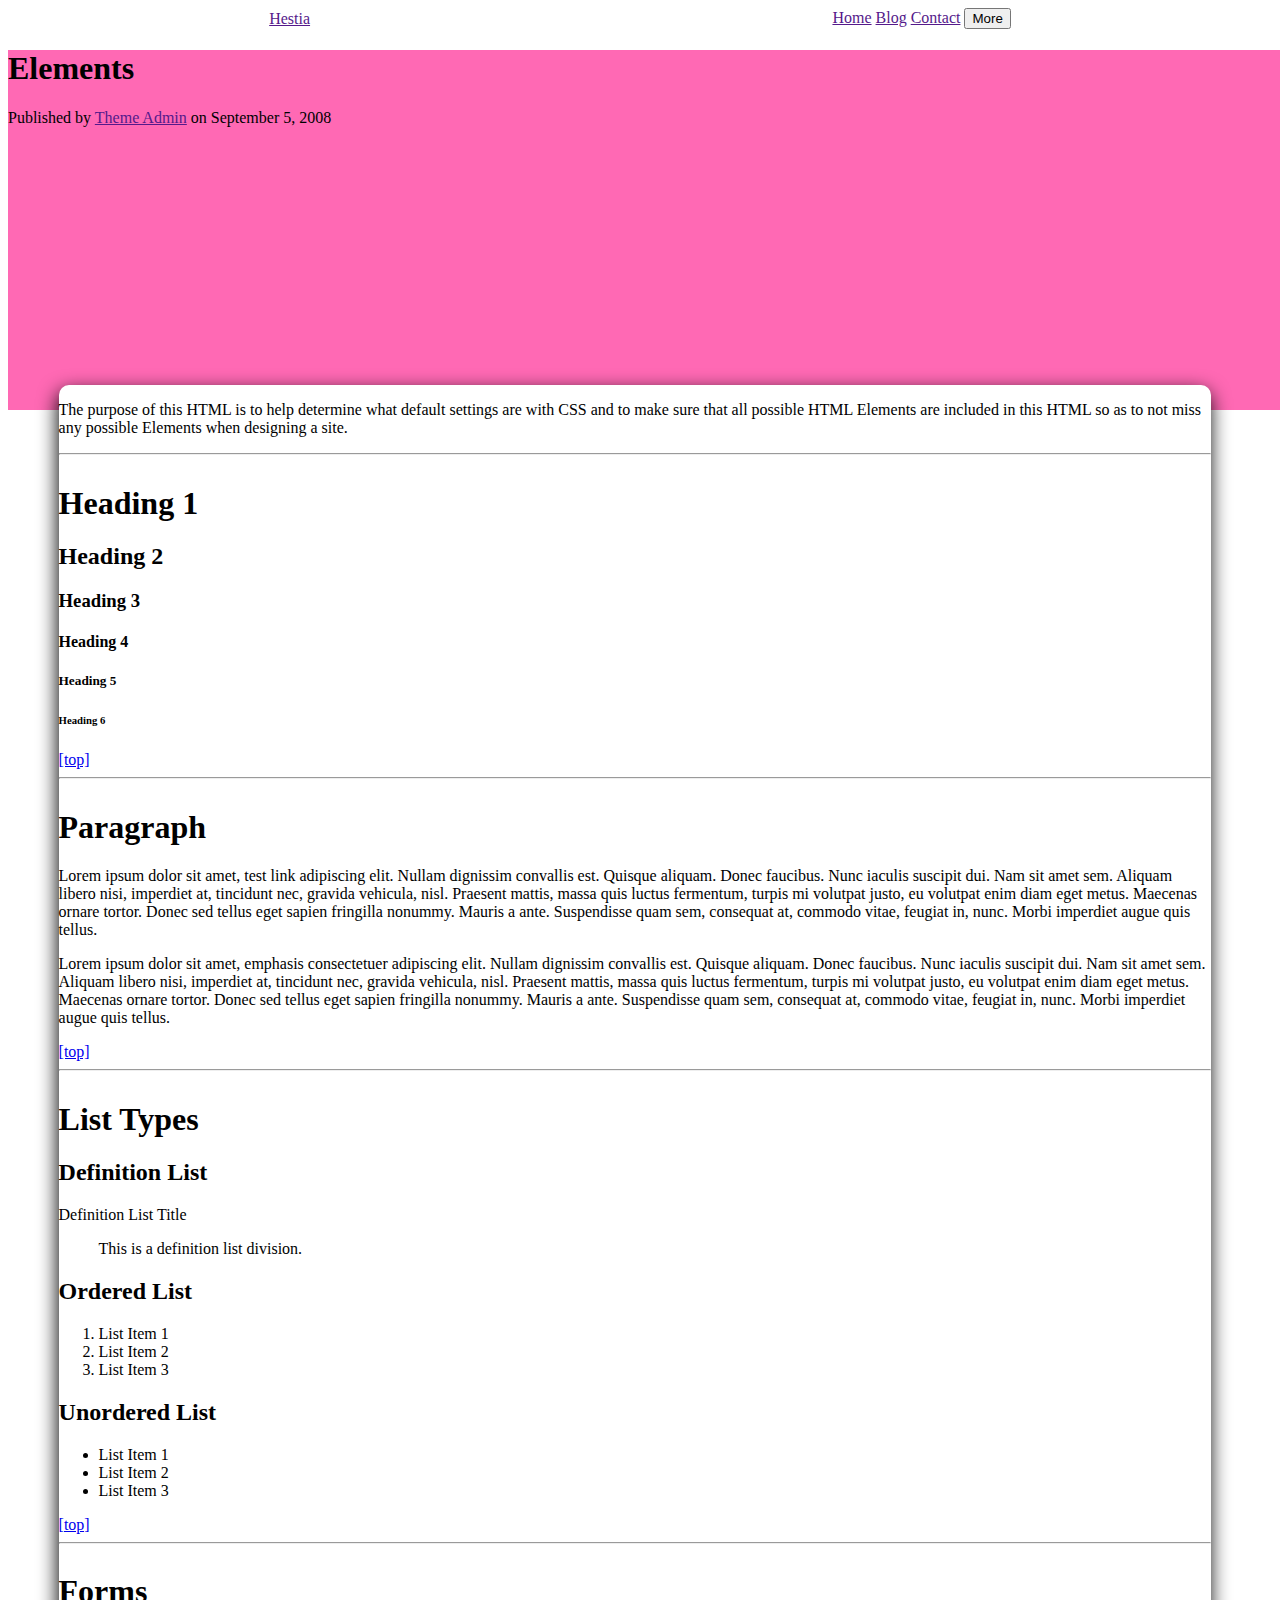
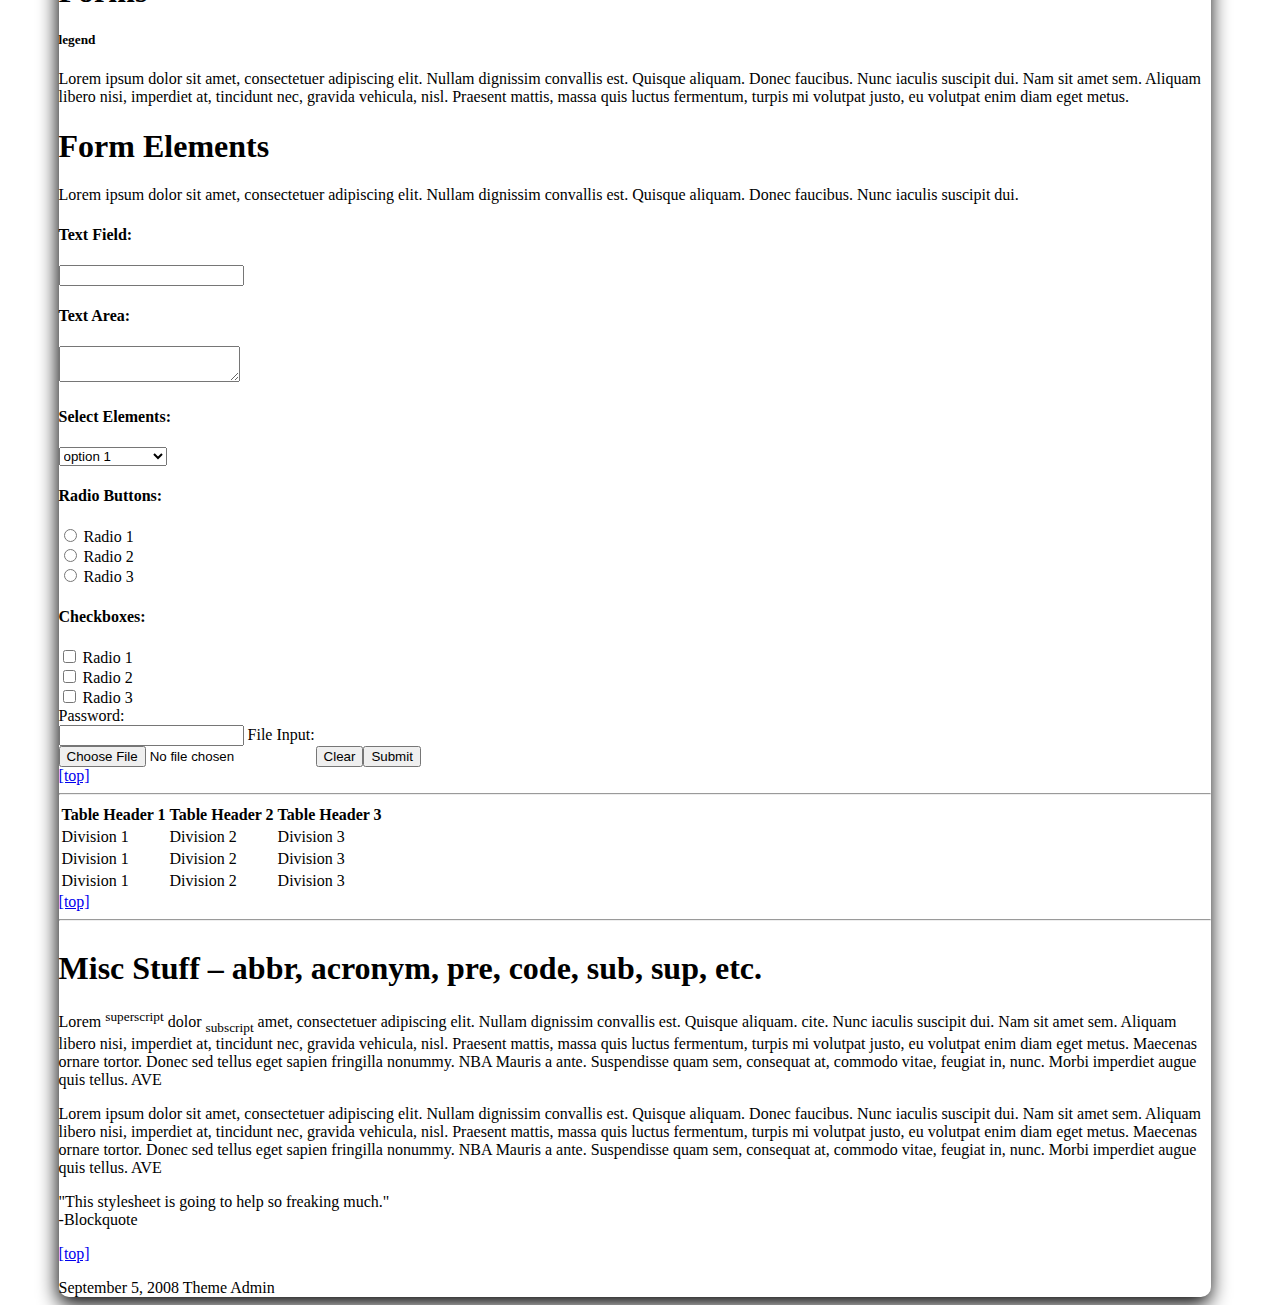
==== Elements.html @ db31a809 "added the elements.html" ====
<!DOCTYPE html>
<html lang="en">
  <head>
    <meta charset="UTF-8" />
    <meta http-equiv="X-UA-Compatible" content="IE=edge" />
    <meta name="viewport" content="width=device-width, initial-scale=1.0" />
    <link rel="stylesheet" href="elements.css" />
    <title>Document</title>
  </head>
  <body>
    <div class="title-bar">
      <div class="nav-left">
        <a href="">Hestia</a>
      </div>

      <div class="nav-right">
        <a href="">Home</a>
        <a href="">Blog</a>
        <a href="">Contact</a>
        <button>More</button>
      </div>
    </div>

    <div class="pink-box">
      <h1>Elements</h1>
      <p>Published by <a href="">Theme Admin</a> on September 5, 2008</p>
    </div>

    <div class="shadow-box">
      <div class="Paragraph">
        <p>
          The purpose of this HTML is to help determine what default settings
          are with CSS and to make sure that all possible HTML Elements are
          included in this HTML so as to not miss any possible Elements when
          designing a site.
        </p>
        <hr />
      </div>

      <div class="h-method">
        <h1>Heading 1</h1>
        <h2>Heading 2</h2>
        <h3>Heading 3</h3>
        <h4>Heading 4</h4>
        <h5>Heading 5</h5>
        <h6>Heading 6</h6>
        <a href="http://127.0.0.1:5500/elements.html">[top]</a>
        <hr />
      </div>
      <div class="Paragraphs">
        <h1>Paragraph</h1>
        <p>
          Lorem ipsum dolor sit amet, test link adipiscing elit. Nullam
          dignissim convallis est. Quisque aliquam. Donec faucibus. Nunc iaculis
          suscipit dui. Nam sit amet sem. Aliquam libero nisi, imperdiet at,
          tincidunt nec, gravida vehicula, nisl. Praesent mattis, massa quis
          luctus fermentum, turpis mi volutpat justo, eu volutpat enim diam eget
          metus. Maecenas ornare tortor. Donec sed tellus eget sapien fringilla
          nonummy. Mauris a ante. Suspendisse quam sem, consequat at, commodo
          vitae, feugiat in, nunc. Morbi imperdiet augue quis tellus.
        </p>

        <p>
          Lorem ipsum dolor sit amet, emphasis consectetuer adipiscing elit.
          Nullam dignissim convallis est. Quisque aliquam. Donec faucibus. Nunc
          iaculis suscipit dui. Nam sit amet sem. Aliquam libero nisi, imperdiet
          at, tincidunt nec, gravida vehicula, nisl. Praesent mattis, massa quis
          luctus fermentum, turpis mi volutpat justo, eu volutpat enim diam eget
          metus. Maecenas ornare tortor. Donec sed tellus eget sapien fringilla
          nonummy. Mauris a ante. Suspendisse quam sem, consequat at, commodo
          vitae, feugiat in, nunc. Morbi imperdiet augue quis tellus.
        </p>
        <a href="http://127.0.0.1:5500/elements.html">[top]</a>
        <hr />
      </div>

      <div class="lists">
        <h1>List Types</h1>
        <h2>Definition List</h2>
        <p>Definition List Title</p>
        <ol>
          <p>This is a definition list division.</p>
        </ol>
        <h2>Ordered List</h2>
        <ol>
          <li>List Item 1</li>
          <li>List Item 2</li>
          <li>List Item 3</li>
        </ol>
        <h2>Unordered List</h2>
        <ul>
          <li>List Item 1</li>
          <li>List Item 2</li>
          <li>List Item 3</li>
        </ul>
        <a href="http://127.0.0.1:5500/elements.html">[top]</a>
        <hr />
      </div>

      <div class="random">
        <h1>Forms</h1>
        <h5>legend</h5>
        <p>
          Lorem ipsum dolor sit amet, consectetuer adipiscing elit. Nullam
          dignissim convallis est. Quisque aliquam. Donec faucibus. Nunc iaculis
          suscipit dui. Nam sit amet sem. Aliquam libero nisi, imperdiet at,
          tincidunt nec, gravida vehicula, nisl. Praesent mattis, massa quis
          luctus fermentum, turpis mi volutpat justo, eu volutpat enim diam eget
          metus.
        </p>
        <h1>Form Elements</h1>

        <p>
          Lorem ipsum dolor sit amet, consectetuer adipiscing elit. Nullam
          dignissim convallis est. Quisque aliquam. Donec faucibus. Nunc iaculis
          suscipit dui.
        </p>
        <h4>Text Field:</h4>
        <input type="" />

        <h4>Text Area:</h4>
        <textarea
          name="text field"
          id="textfield"
          cols="20"
          rows="2"
        ></textarea>
      </div>

      <div class="check-box">
        <h4>Select Elements:</h4>
        <select name=" " id="">
          <option value="option 1" disabled>option group 1</option>
          <option value="option 1">option 1</option>
          <option value="option 1">option 2</option>
          <option value="option 1">option 3</option>
          <option value="option 1" disabled>option group 2</option>
          <option value="option 1">option 1</option>
          <option value="option 1">option 2</option>
          <option value="option 1">option 3</option>
        </select>

        <h4>Radio Buttons:</h4>
        <input type="radio" value="radio 1" id="Radio 1" />
        <label for="Radio1">Radio 1</label>
        <br />
        <input type="radio" value="radio 1" id="Radio 1" />
        <label for="Radio1">Radio 2</label>
        <br />
        <input type="radio" value="radio 1" id="Radio 1" />
        <label for="Radio1">Radio 3</label>

        <h4>Checkboxes:</h4>
        <input type="checkbox" value="radio 1" id="Radio 1" />
        <label for="Radio1">Radio 1</label>
        <br />
        <input type="checkbox" value="radio 1" id="Radio 1" />
        <label for="Radio1">Radio 2</label>
        <br />
        <input type="checkbox" value="radio 1" id="Radio 1" />
        <label for="Radio1">Radio 3</label>
        <br />
      </div>
      <div class="input-info">
        <label for="password">Password:</label>
        <br />
        <input type="password" name="password" id="password" />

        <label for="myfile">File Input:</label>
        <br />
        <input type="file" id="myfile" name="myfile" />

        <button>Clear</button><button>Submit</button>
        <br />
        <a href="http://127.0.0.1:5500/elements.html">[top]</a>
        <hr />
      </div>
      <div class="table info">
        <table>
          <tr>
            <th>Table Header 1</th>
            <th>Table Header 2</th>
            <th>Table Header 3</th>
          </tr>
          <tr>
            <td>Division 1</td>
            <td>Division 2</td>
            <td>Division 3</td>
          </tr>
          <tr>
            <td>Division 1</td>
            <td>Division 2</td>
            <td>Division 3</td>
          </tr>
          <tr>
            <td>Division 1</td>
            <td>Division 2</td>
            <td>Division 3</td>
          </tr>
        </table>
        <a href="http://127.0.0.1:5500/elements.html">[top]</a>
        <hr />
      </div>
      <div class="misc-stuff">
        <h1>Misc Stuff – abbr, acronym, pre, code, sub, sup, etc.</h1>
        <p>
          Lorem <sup>superscript</sup> dolor <sub>subscript</sub> amet,
          consectetuer adipiscing elit. Nullam dignissim convallis est. Quisque
          aliquam. cite. Nunc iaculis suscipit dui. Nam sit amet sem. Aliquam
          libero nisi, imperdiet at, tincidunt nec, gravida vehicula, nisl.
          Praesent mattis, massa quis luctus fermentum, turpis mi volutpat
          justo, eu volutpat enim diam eget metus. Maecenas ornare tortor. Donec
          sed tellus eget sapien fringilla nonummy. NBA Mauris a ante.
          Suspendisse quam sem, consequat at, commodo vitae, feugiat in, nunc.
          Morbi imperdiet augue quis tellus. AVE
        </p>
        <p>
          Lorem ipsum dolor sit amet, consectetuer adipiscing elit. Nullam
          dignissim convallis est. Quisque aliquam. Donec faucibus. Nunc iaculis
          suscipit dui. Nam sit amet sem. Aliquam libero nisi, imperdiet at,
          tincidunt nec, gravida vehicula, nisl. Praesent mattis, massa quis
          luctus fermentum, turpis mi volutpat justo, eu volutpat enim diam eget
          metus. Maecenas ornare tortor. Donec sed tellus eget sapien fringilla
          nonummy. NBA Mauris a ante. Suspendisse quam sem, consequat at,
          commodo vitae, feugiat in, nunc. Morbi imperdiet augue quis tellus.
          AVE
        </p>
        <p>
          "This stylesheet is going to help so freaking much."<br />-Blockquote
        </p>
        <a href="http://127.0.0.1:5500/elements.html">[top]</a>
      </div>
      <div class="date">
        <p></p>
        September 5, 2008 Theme Admin
      </div>
    </div>
  </body>
</html>
---- elements.css ----
body .title-bar {
  display: flex;
  justify-content: space-around;
  align-items: center;
}
body .pink-box {
  width: 100vw;
  height: 40vh;
  background-color: hotpink;
}
body .shadow-box {
  display: flex;
  flex-direction: column;
  width: 90vw;
  box-shadow: -1px 7px 20px 0px rgb(0, 0, 0);
  margin-left: 4%;
  margin-top: -2%;
  border-radius: 10px;
  background-color: white;
}/*# sourceMappingURL=elements.css.map */
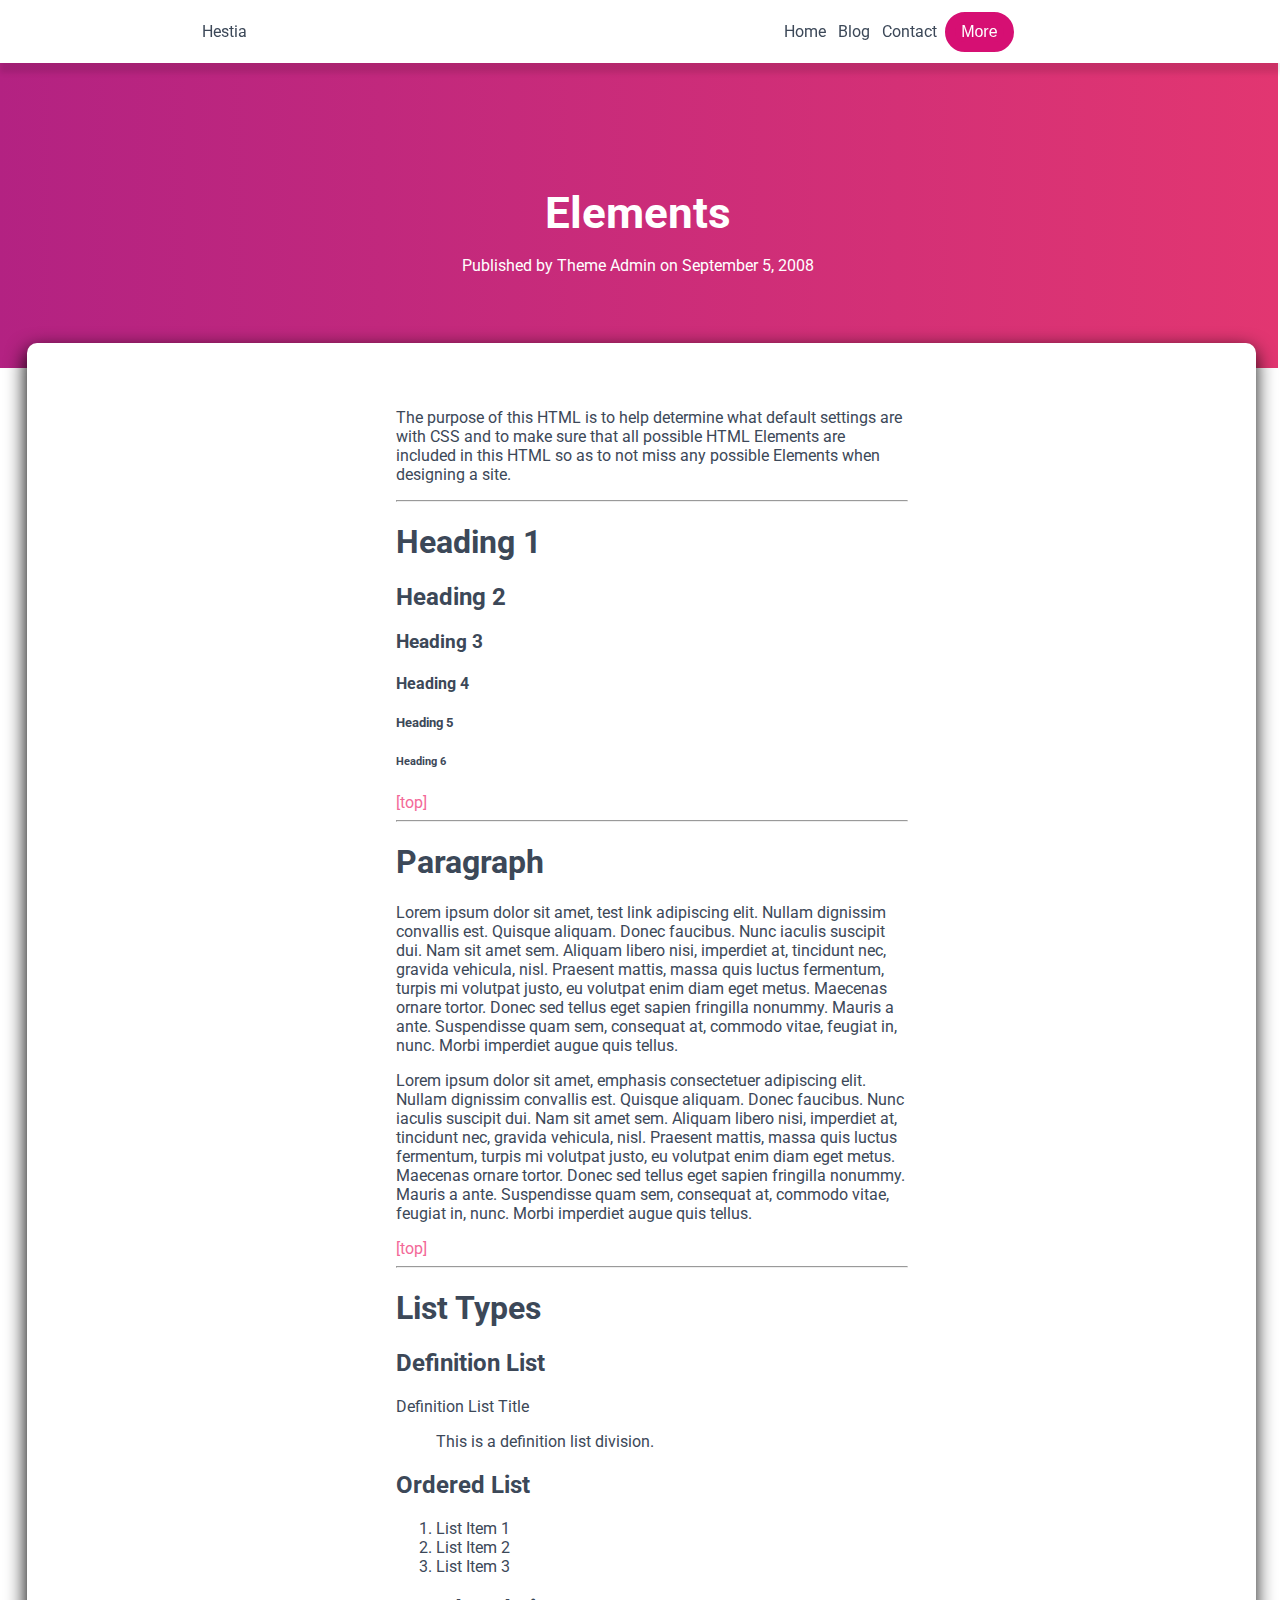
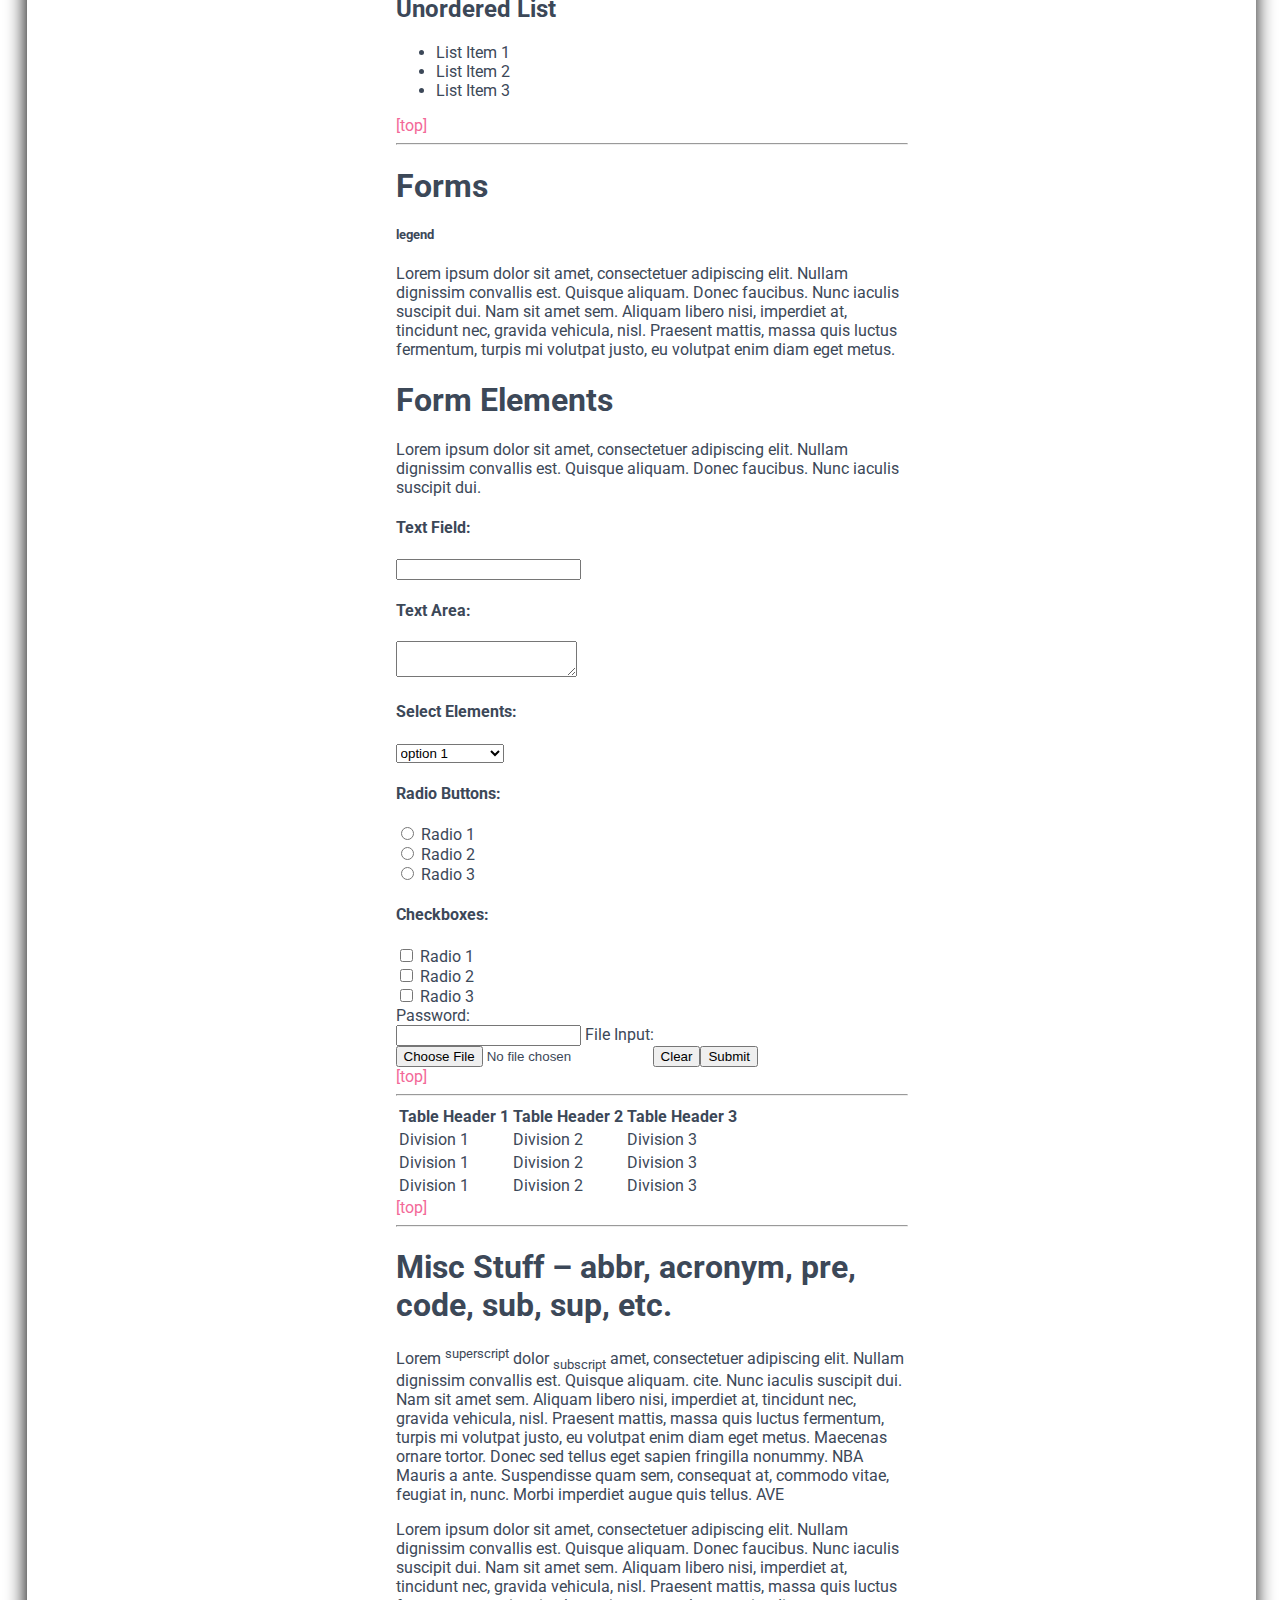
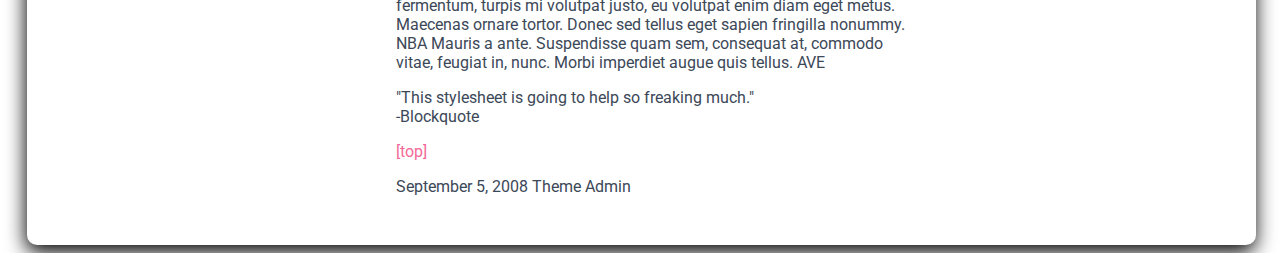
==== commit 1c0e5c71: "added more stuff" ====
--- a/Elements.html
+++ b/Elements.html
@@ -5,6 +5,24 @@
     <meta http-equiv="X-UA-Compatible" content="IE=edge" />
     <meta name="viewport" content="width=device-width, initial-scale=1.0" />
     <link rel="stylesheet" href="elements.css" />
+    <link rel="preconnect" href="https://fonts.googleapis.com" />
+    <link rel="preconnect" href="https://fonts.gstatic.com" crossorigin />
+    <link rel="preconnect" href="https://fonts.googleapis.com" />
+    <link rel="preconnect" href="https://fonts.gstatic.com" crossorigin />
+    <link
+      href="https://fonts.googleapis.com/css2?family=Roboto:wght@100;400&display=swap"
+      rel="stylesheet"
+    />
+    <link rel="preconnect" href="https://fonts.googleapis.com" />
+    <link rel="preconnect" href="https://fonts.gstatic.com" crossorigin />
+    <link
+      href="https://fonts.googleapis.com/css2?family=Roboto:wght@100;400;500&display=swap"
+      rel="stylesheet"
+    />
+    <link
+      href="https://fonts.googleapis.com/css2?family=Roboto:wght@100&display=swap"
+      rel="stylesheet"
+    />
     <title>Document</title>
   </head>
   <body>
@@ -22,217 +40,224 @@
     </div>
 
     <div class="pink-box">
-      <h1>Elements</h1>
-      <p>Published by <a href="">Theme Admin</a> on September 5, 2008</p>
+      <div class="top"></div>
+      <div class="bottom">
+        <h1>Elements</h1>
+        <p>Published by <a href="">Theme Admin</a> on September 5, 2008</p>
+      </div>
     </div>
 
     <div class="shadow-box">
-      <div class="Paragraph">
-        <p>
-          The purpose of this HTML is to help determine what default settings
-          are with CSS and to make sure that all possible HTML Elements are
-          included in this HTML so as to not miss any possible Elements when
-          designing a site.
-        </p>
-        <hr />
-      </div>
-
-      <div class="h-method">
-        <h1>Heading 1</h1>
-        <h2>Heading 2</h2>
-        <h3>Heading 3</h3>
-        <h4>Heading 4</h4>
-        <h5>Heading 5</h5>
-        <h6>Heading 6</h6>
-        <a href="http://127.0.0.1:5500/elements.html">[top]</a>
-        <hr />
-      </div>
-      <div class="Paragraphs">
-        <h1>Paragraph</h1>
-        <p>
-          Lorem ipsum dolor sit amet, test link adipiscing elit. Nullam
-          dignissim convallis est. Quisque aliquam. Donec faucibus. Nunc iaculis
-          suscipit dui. Nam sit amet sem. Aliquam libero nisi, imperdiet at,
-          tincidunt nec, gravida vehicula, nisl. Praesent mattis, massa quis
-          luctus fermentum, turpis mi volutpat justo, eu volutpat enim diam eget
-          metus. Maecenas ornare tortor. Donec sed tellus eget sapien fringilla
-          nonummy. Mauris a ante. Suspendisse quam sem, consequat at, commodo
-          vitae, feugiat in, nunc. Morbi imperdiet augue quis tellus.
-        </p>
-
-        <p>
-          Lorem ipsum dolor sit amet, emphasis consectetuer adipiscing elit.
-          Nullam dignissim convallis est. Quisque aliquam. Donec faucibus. Nunc
-          iaculis suscipit dui. Nam sit amet sem. Aliquam libero nisi, imperdiet
-          at, tincidunt nec, gravida vehicula, nisl. Praesent mattis, massa quis
-          luctus fermentum, turpis mi volutpat justo, eu volutpat enim diam eget
-          metus. Maecenas ornare tortor. Donec sed tellus eget sapien fringilla
-          nonummy. Mauris a ante. Suspendisse quam sem, consequat at, commodo
-          vitae, feugiat in, nunc. Morbi imperdiet augue quis tellus.
-        </p>
-        <a href="http://127.0.0.1:5500/elements.html">[top]</a>
-        <hr />
-      </div>
-
-      <div class="lists">
-        <h1>List Types</h1>
-        <h2>Definition List</h2>
-        <p>Definition List Title</p>
-        <ol>
-          <p>This is a definition list division.</p>
-        </ol>
-        <h2>Ordered List</h2>
-        <ol>
-          <li>List Item 1</li>
-          <li>List Item 2</li>
-          <li>List Item 3</li>
-        </ol>
-        <h2>Unordered List</h2>
-        <ul>
-          <li>List Item 1</li>
-          <li>List Item 2</li>
-          <li>List Item 3</li>
-        </ul>
-        <a href="http://127.0.0.1:5500/elements.html">[top]</a>
-        <hr />
-      </div>
-
-      <div class="random">
-        <h1>Forms</h1>
-        <h5>legend</h5>
-        <p>
-          Lorem ipsum dolor sit amet, consectetuer adipiscing elit. Nullam
-          dignissim convallis est. Quisque aliquam. Donec faucibus. Nunc iaculis
-          suscipit dui. Nam sit amet sem. Aliquam libero nisi, imperdiet at,
-          tincidunt nec, gravida vehicula, nisl. Praesent mattis, massa quis
-          luctus fermentum, turpis mi volutpat justo, eu volutpat enim diam eget
-          metus.
-        </p>
-        <h1>Form Elements</h1>
-
-        <p>
-          Lorem ipsum dolor sit amet, consectetuer adipiscing elit. Nullam
-          dignissim convallis est. Quisque aliquam. Donec faucibus. Nunc iaculis
-          suscipit dui.
-        </p>
-        <h4>Text Field:</h4>
-        <input type="" />
-
-        <h4>Text Area:</h4>
-        <textarea
-          name="text field"
-          id="textfield"
-          cols="20"
-          rows="2"
-        ></textarea>
-      </div>
-
-      <div class="check-box">
-        <h4>Select Elements:</h4>
-        <select name=" " id="">
-          <option value="option 1" disabled>option group 1</option>
-          <option value="option 1">option 1</option>
-          <option value="option 1">option 2</option>
-          <option value="option 1">option 3</option>
-          <option value="option 1" disabled>option group 2</option>
-          <option value="option 1">option 1</option>
-          <option value="option 1">option 2</option>
-          <option value="option 1">option 3</option>
-        </select>
-
-        <h4>Radio Buttons:</h4>
-        <input type="radio" value="radio 1" id="Radio 1" />
-        <label for="Radio1">Radio 1</label>
-        <br />
-        <input type="radio" value="radio 1" id="Radio 1" />
-        <label for="Radio1">Radio 2</label>
-        <br />
-        <input type="radio" value="radio 1" id="Radio 1" />
-        <label for="Radio1">Radio 3</label>
-
-        <h4>Checkboxes:</h4>
-        <input type="checkbox" value="radio 1" id="Radio 1" />
-        <label for="Radio1">Radio 1</label>
-        <br />
-        <input type="checkbox" value="radio 1" id="Radio 1" />
-        <label for="Radio1">Radio 2</label>
-        <br />
-        <input type="checkbox" value="radio 1" id="Radio 1" />
-        <label for="Radio1">Radio 3</label>
-        <br />
-      </div>
-      <div class="input-info">
-        <label for="password">Password:</label>
-        <br />
-        <input type="password" name="password" id="password" />
-
-        <label for="myfile">File Input:</label>
-        <br />
-        <input type="file" id="myfile" name="myfile" />
-
-        <button>Clear</button><button>Submit</button>
-        <br />
-        <a href="http://127.0.0.1:5500/elements.html">[top]</a>
-        <hr />
-      </div>
-      <div class="table info">
-        <table>
-          <tr>
-            <th>Table Header 1</th>
-            <th>Table Header 2</th>
-            <th>Table Header 3</th>
-          </tr>
-          <tr>
-            <td>Division 1</td>
-            <td>Division 2</td>
-            <td>Division 3</td>
-          </tr>
-          <tr>
-            <td>Division 1</td>
-            <td>Division 2</td>
-            <td>Division 3</td>
-          </tr>
-          <tr>
-            <td>Division 1</td>
-            <td>Division 2</td>
-            <td>Division 3</td>
-          </tr>
-        </table>
-        <a href="http://127.0.0.1:5500/elements.html">[top]</a>
-        <hr />
-      </div>
-      <div class="misc-stuff">
-        <h1>Misc Stuff – abbr, acronym, pre, code, sub, sup, etc.</h1>
-        <p>
-          Lorem <sup>superscript</sup> dolor <sub>subscript</sub> amet,
-          consectetuer adipiscing elit. Nullam dignissim convallis est. Quisque
-          aliquam. cite. Nunc iaculis suscipit dui. Nam sit amet sem. Aliquam
-          libero nisi, imperdiet at, tincidunt nec, gravida vehicula, nisl.
-          Praesent mattis, massa quis luctus fermentum, turpis mi volutpat
-          justo, eu volutpat enim diam eget metus. Maecenas ornare tortor. Donec
-          sed tellus eget sapien fringilla nonummy. NBA Mauris a ante.
-          Suspendisse quam sem, consequat at, commodo vitae, feugiat in, nunc.
-          Morbi imperdiet augue quis tellus. AVE
-        </p>
-        <p>
-          Lorem ipsum dolor sit amet, consectetuer adipiscing elit. Nullam
-          dignissim convallis est. Quisque aliquam. Donec faucibus. Nunc iaculis
-          suscipit dui. Nam sit amet sem. Aliquam libero nisi, imperdiet at,
-          tincidunt nec, gravida vehicula, nisl. Praesent mattis, massa quis
-          luctus fermentum, turpis mi volutpat justo, eu volutpat enim diam eget
-          metus. Maecenas ornare tortor. Donec sed tellus eget sapien fringilla
-          nonummy. NBA Mauris a ante. Suspendisse quam sem, consequat at,
-          commodo vitae, feugiat in, nunc. Morbi imperdiet augue quis tellus.
-          AVE
-        </p>
-        <p>
-          "This stylesheet is going to help so freaking much."<br />-Blockquote
-        </p>
-        <a href="http://127.0.0.1:5500/elements.html">[top]</a>
-      </div>
-      <div class="date">
-        <p></p>
-        September 5, 2008 Theme Admin
+      <div class="inside-shadow-box">
+        <div class="Paragraph">
+          <p>
+            The purpose of this HTML is to help determine what default settings
+            are with CSS and to make sure that all possible HTML Elements are
+            included in this HTML so as to not miss any possible Elements when
+            designing a site.
+          </p>
+          <hr />
+        </div>
+
+        <div class="h-method">
+          <h1>Heading 1</h1>
+          <h2>Heading 2</h2>
+          <h3>Heading 3</h3>
+          <h4>Heading 4</h4>
+          <h5>Heading 5</h5>
+          <h6>Heading 6</h6>
+          <a href="http://127.0.0.1:5500/elements.html">[top]</a>
+          <hr />
+        </div>
+        <div class="Paragraphs">
+          <h1>Paragraph</h1>
+          <p>
+            Lorem ipsum dolor sit amet, test link adipiscing elit. Nullam
+            dignissim convallis est. Quisque aliquam. Donec faucibus. Nunc
+            iaculis suscipit dui. Nam sit amet sem. Aliquam libero nisi,
+            imperdiet at, tincidunt nec, gravida vehicula, nisl. Praesent
+            mattis, massa quis luctus fermentum, turpis mi volutpat justo, eu
+            volutpat enim diam eget metus. Maecenas ornare tortor. Donec sed
+            tellus eget sapien fringilla nonummy. Mauris a ante. Suspendisse
+            quam sem, consequat at, commodo vitae, feugiat in, nunc. Morbi
+            imperdiet augue quis tellus.
+          </p>
+
+          <p>
+            Lorem ipsum dolor sit amet, emphasis consectetuer adipiscing elit.
+            Nullam dignissim convallis est. Quisque aliquam. Donec faucibus.
+            Nunc iaculis suscipit dui. Nam sit amet sem. Aliquam libero nisi,
+            imperdiet at, tincidunt nec, gravida vehicula, nisl. Praesent
+            mattis, massa quis luctus fermentum, turpis mi volutpat justo, eu
+            volutpat enim diam eget metus. Maecenas ornare tortor. Donec sed
+            tellus eget sapien fringilla nonummy. Mauris a ante. Suspendisse
+            quam sem, consequat at, commodo vitae, feugiat in, nunc. Morbi
+            imperdiet augue quis tellus.
+          </p>
+          <a href="http://127.0.0.1:5500/elements.html">[top]</a>
+          <hr />
+        </div>
+
+        <div class="lists">
+          <h1>List Types</h1>
+          <h2>Definition List</h2>
+          <p>Definition List Title</p>
+          <ol>
+            <p>This is a definition list division.</p>
+          </ol>
+          <h2>Ordered List</h2>
+          <ol>
+            <li>List Item 1</li>
+            <li>List Item 2</li>
+            <li>List Item 3</li>
+          </ol>
+          <h2>Unordered List</h2>
+          <ul>
+            <li>List Item 1</li>
+            <li>List Item 2</li>
+            <li>List Item 3</li>
+          </ul>
+          <a href="http://127.0.0.1:5500/elements.html">[top]</a>
+          <hr />
+        </div>
+
+        <div class="random">
+          <h1>Forms</h1>
+          <h5>legend</h5>
+          <p>
+            Lorem ipsum dolor sit amet, consectetuer adipiscing elit. Nullam
+            dignissim convallis est. Quisque aliquam. Donec faucibus. Nunc
+            iaculis suscipit dui. Nam sit amet sem. Aliquam libero nisi,
+            imperdiet at, tincidunt nec, gravida vehicula, nisl. Praesent
+            mattis, massa quis luctus fermentum, turpis mi volutpat justo, eu
+            volutpat enim diam eget metus.
+          </p>
+          <h1>Form Elements</h1>
+
+          <p>
+            Lorem ipsum dolor sit amet, consectetuer adipiscing elit. Nullam
+            dignissim convallis est. Quisque aliquam. Donec faucibus. Nunc
+            iaculis suscipit dui.
+          </p>
+          <h4>Text Field:</h4>
+          <input type="" />
+
+          <h4>Text Area:</h4>
+          <textarea
+            name="text field"
+            id="textfield"
+            cols="20"
+            rows="2"
+          ></textarea>
+        </div>
+
+        <div class="check-box">
+          <h4>Select Elements:</h4>
+          <select name=" " id="">
+            <option value="option 1" disabled>option group 1</option>
+            <option value="option 1">option 1</option>
+            <option value="option 1">option 2</option>
+            <option value="option 1">option 3</option>
+            <option value="option 1" disabled>option group 2</option>
+            <option value="option 1">option 1</option>
+            <option value="option 1">option 2</option>
+            <option value="option 1">option 3</option>
+          </select>
+
+          <h4>Radio Buttons:</h4>
+          <input type="radio" value="radio 1" id="Radio 1" />
+          <label for="Radio1">Radio 1</label>
+          <br />
+          <input type="radio" value="radio 1" id="Radio 1" />
+          <label for="Radio1">Radio 2</label>
+          <br />
+          <input type="radio" value="radio 1" id="Radio 1" />
+          <label for="Radio1">Radio 3</label>
+
+          <h4>Checkboxes:</h4>
+          <input type="checkbox" value="radio 1" id="Radio 1" />
+          <label for="Radio1">Radio 1</label>
+          <br />
+          <input type="checkbox" value="radio 1" id="Radio 1" />
+          <label for="Radio1">Radio 2</label>
+          <br />
+          <input type="checkbox" value="radio 1" id="Radio 1" />
+          <label for="Radio1">Radio 3</label>
+          <br />
+        </div>
+        <div class="input-info">
+          <label for="password">Password:</label>
+          <br />
+          <input type="password" name="password" id="password" />
+
+          <label for="myfile">File Input:</label>
+          <br />
+          <input type="file" id="myfile" name="myfile" />
+
+          <button>Clear</button><button>Submit</button>
+          <br />
+          <a href="http://127.0.0.1:5500/elements.html">[top]</a>
+          <hr />
+        </div>
+        <div class="table info">
+          <table>
+            <tr>
+              <th>Table Header 1</th>
+              <th>Table Header 2</th>
+              <th>Table Header 3</th>
+            </tr>
+            <tr>
+              <td>Division 1</td>
+              <td>Division 2</td>
+              <td>Division 3</td>
+            </tr>
+            <tr>
+              <td>Division 1</td>
+              <td>Division 2</td>
+              <td>Division 3</td>
+            </tr>
+            <tr>
+              <td>Division 1</td>
+              <td>Division 2</td>
+              <td>Division 3</td>
+            </tr>
+          </table>
+          <a href="http://127.0.0.1:5500/elements.html">[top]</a>
+          <hr />
+        </div>
+        <div class="misc-stuff">
+          <h1>Misc Stuff – abbr, acronym, pre, code, sub, sup, etc.</h1>
+          <p>
+            Lorem <sup>superscript</sup> dolor <sub>subscript</sub> amet,
+            consectetuer adipiscing elit. Nullam dignissim convallis est.
+            Quisque aliquam. cite. Nunc iaculis suscipit dui. Nam sit amet sem.
+            Aliquam libero nisi, imperdiet at, tincidunt nec, gravida vehicula,
+            nisl. Praesent mattis, massa quis luctus fermentum, turpis mi
+            volutpat justo, eu volutpat enim diam eget metus. Maecenas ornare
+            tortor. Donec sed tellus eget sapien fringilla nonummy. NBA Mauris a
+            ante. Suspendisse quam sem, consequat at, commodo vitae, feugiat in,
+            nunc. Morbi imperdiet augue quis tellus. AVE
+          </p>
+          <p>
+            Lorem ipsum dolor sit amet, consectetuer adipiscing elit. Nullam
+            dignissim convallis est. Quisque aliquam. Donec faucibus. Nunc
+            iaculis suscipit dui. Nam sit amet sem. Aliquam libero nisi,
+            imperdiet at, tincidunt nec, gravida vehicula, nisl. Praesent
+            mattis, massa quis luctus fermentum, turpis mi volutpat justo, eu
+            volutpat enim diam eget metus. Maecenas ornare tortor. Donec sed
+            tellus eget sapien fringilla nonummy. NBA Mauris a ante. Suspendisse
+            quam sem, consequat at, commodo vitae, feugiat in, nunc. Morbi
+            imperdiet augue quis tellus. AVE
+          </p>
+          <p>
+            "This stylesheet is going to help so freaking much."<br />-Blockquote
+          </p>
+          <a href="http://127.0.0.1:5500/elements.html">[top]</a>
+        </div>
+        <div class="date">
+          <p></p>
+          September 5, 2008 Theme Admin
+        </div>
       </div>
     </div>
   </body>
--- a/elements.css
+++ b/elements.css
@@ -2,19 +2,81 @@
   display: flex;
   justify-content: space-around;
   align-items: center;
+  position: fixed;
+  background-color: white;
+  height: 7vh;
+  width: 100vw;
+  margin: -8px 0 0 -8px;
+  font-family: "Roboto", sans-serif;
+  box-shadow: 0px 10px 5px 0px rgba(0, 0, 0, 0.1);
+}
+body .title-bar a {
+  text-decoration: none;
+  color: #3c4858;
+}
+body .title-bar .nav-left {
+  margin-left: -5%;
+}
+body .title-bar .nav-right a {
+  padding: 4px;
+}
+body .title-bar .nav-right button {
+  color: white;
+  background-color: rgb(214, 15, 115);
+  font-size: 16px;
+  border-radius: 30px;
+  border: 10px solid rgb(214, 15, 115);
 }
 body .pink-box {
   width: 100vw;
   height: 40vh;
-  background-color: hotpink;
+  background-image: linear-gradient(to right, #b32282, #e23671);
+  margin-left: -10px;
+  font-family: "Roboto", sans-serif;
+}
+body .pink-box .top {
+  display: flex;
+  justify-content: center;
+  align-items: flex-end;
+  color: white;
+}
+body .pink-box .bottom {
+  display: flex;
+  justify-content: center;
+  align-items: center;
+  margin-top: 150px;
+  flex-direction: column;
+}
+body .pink-box .bottom h1 {
+  color: white;
+  font-size: 44px;
+}
+body .pink-box .bottom p {
+  color: white;
+  margin-top: -1%;
+}
+body .pink-box .bottom p a {
+  text-decoration: none;
+  color: white;
 }
 body .shadow-box {
   display: flex;
   flex-direction: column;
-  width: 90vw;
+  width: 96vw;
   box-shadow: -1px 7px 20px 0px rgb(0, 0, 0);
-  margin-left: 4%;
+  margin-left: 1.5%;
   margin-top: -2%;
   border-radius: 10px;
   background-color: white;
+  color: #3c4858;
+  align-items: space-between;
+}
+body .shadow-box .inside-shadow-box {
+  width: 40vw;
+  margin: 4% 0 4% 30%;
+  font-family: "Roboto", sans-serif;
+}
+body .shadow-box .inside-shadow-box a {
+  text-decoration: none;
+  color: #f36898;
 }/*# sourceMappingURL=elements.css.map */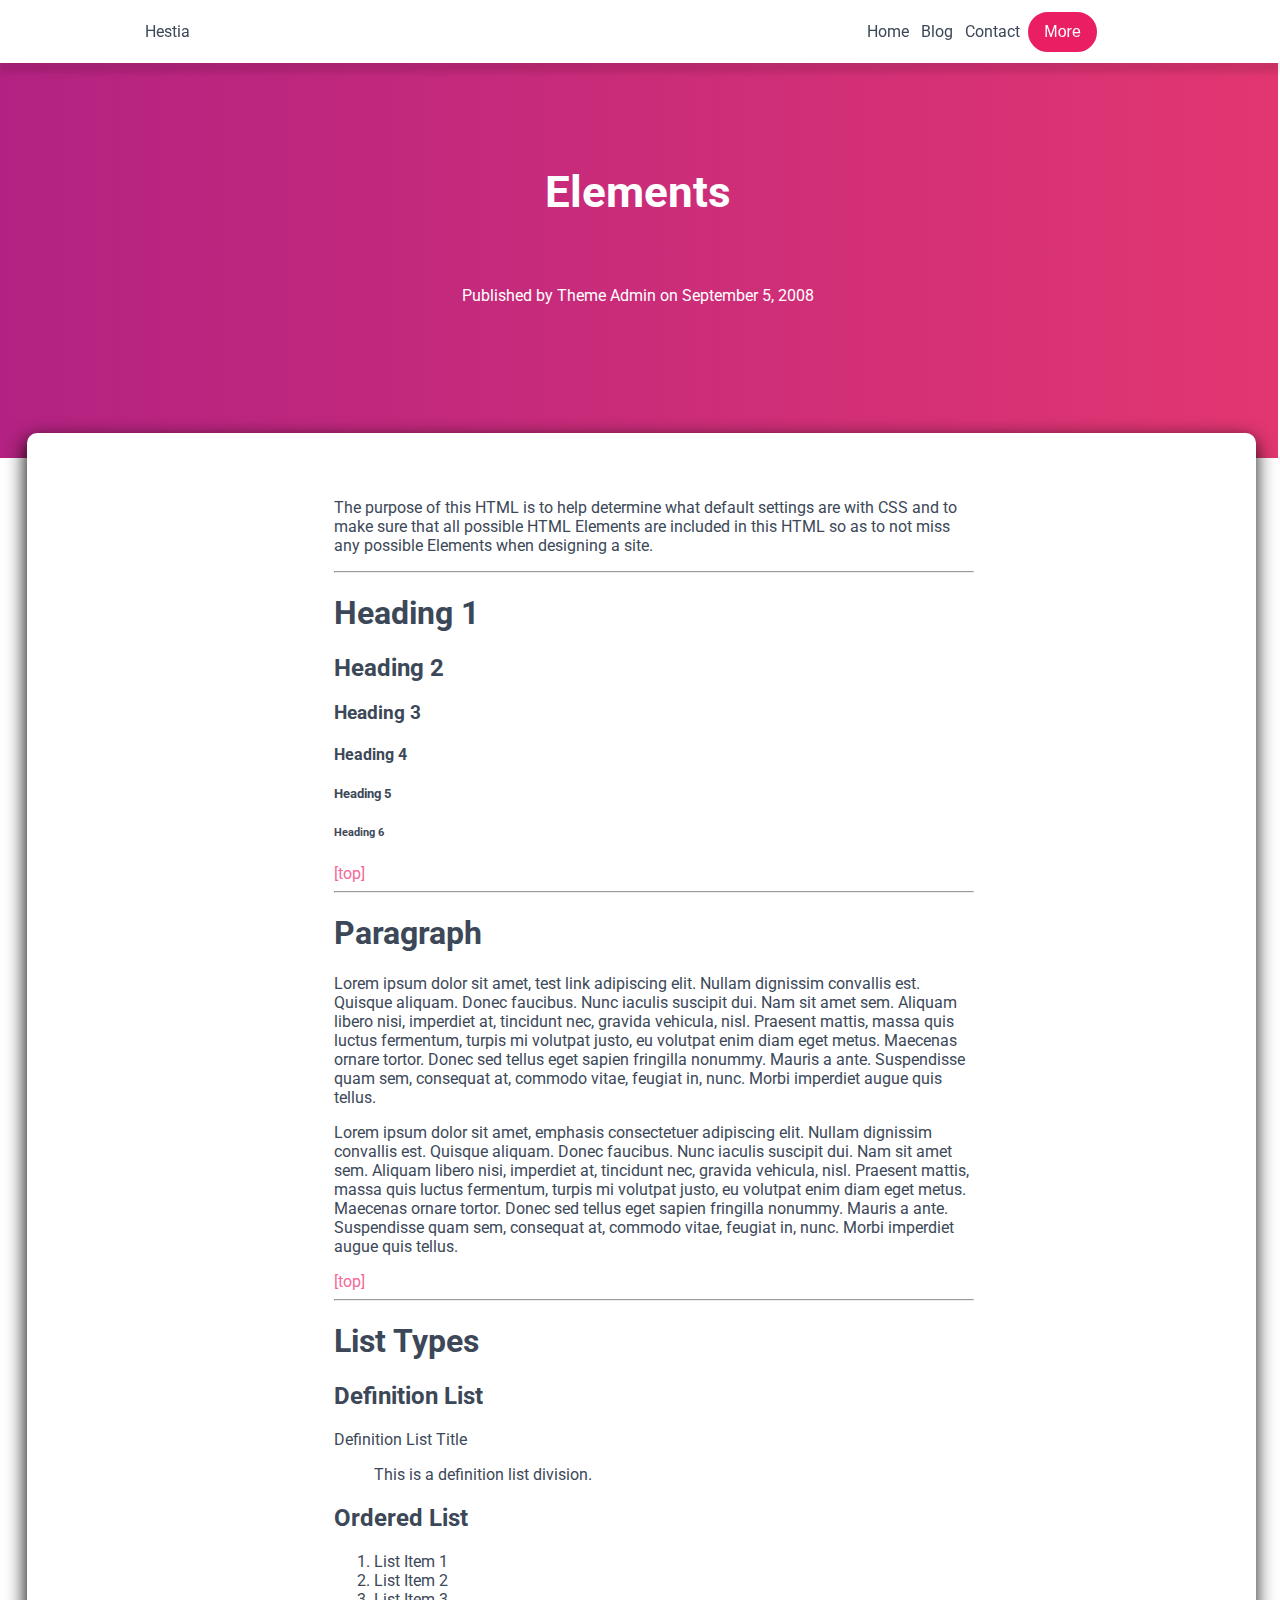
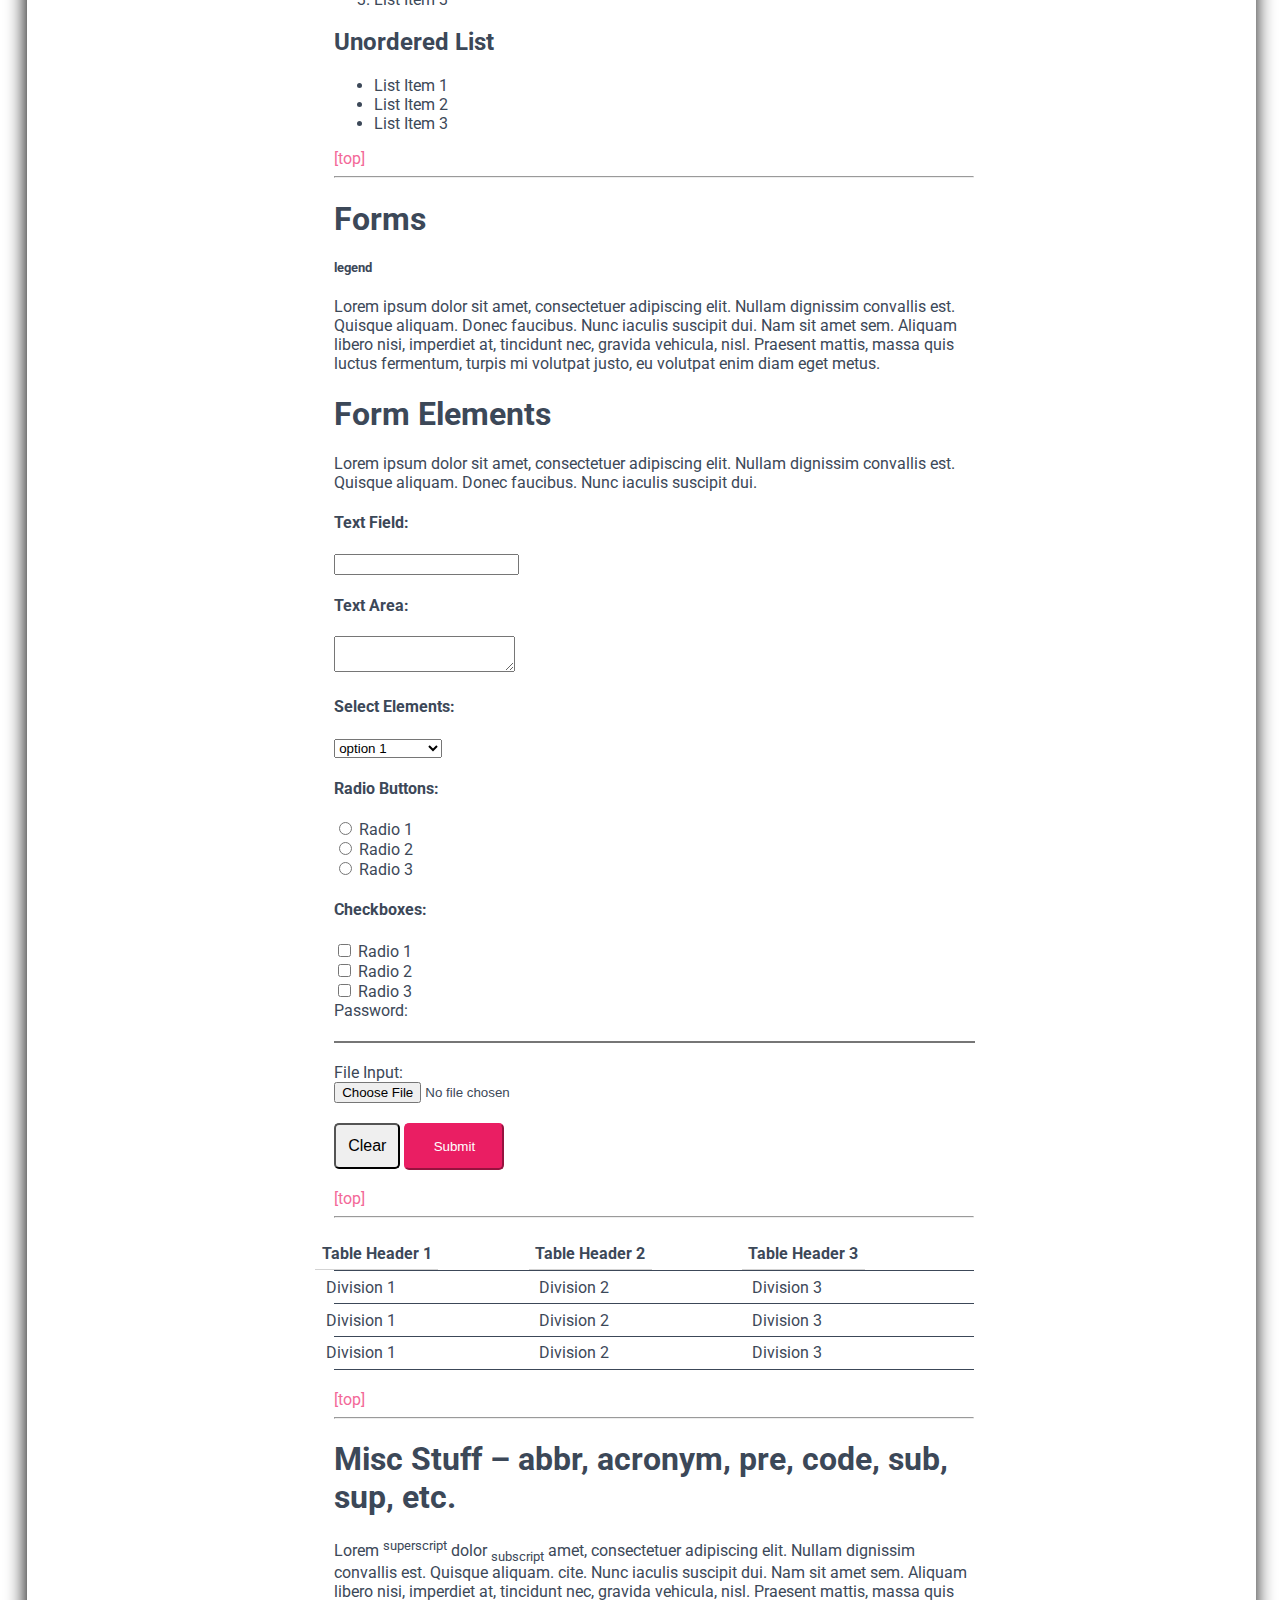
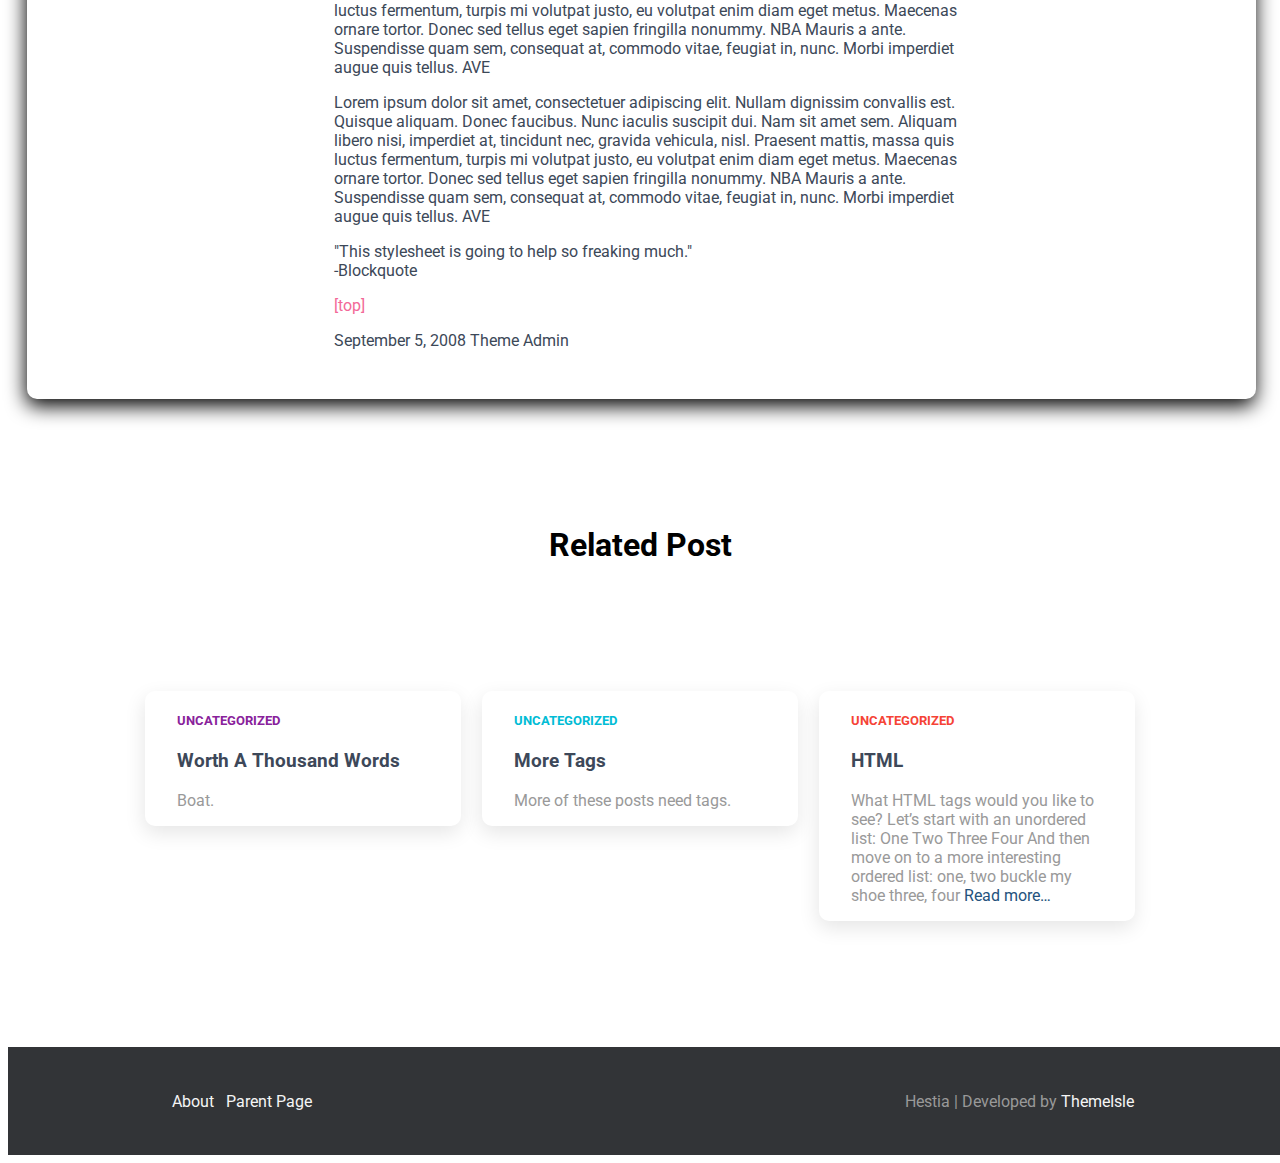
==== commit f5091e6d: "finnised Elements page" ====
--- a/Elements.html
+++ b/Elements.html
@@ -188,24 +188,32 @@
         <div class="input-info">
           <label for="password">Password:</label>
           <br />
-          <input type="password" name="password" id="password" />
-
+
+          <div class="pass">
+            <input type="password" name="password" id="password" />
+          </div>
           <label for="myfile">File Input:</label>
           <br />
-          <input type="file" id="myfile" name="myfile" />
-
-          <button>Clear</button><button>Submit</button>
-          <br />
-          <a href="http://127.0.0.1:5500/elements.html">[top]</a>
-          <hr />
-        </div>
-        <div class="table info">
+          <div class="file">
+            <input type="file" id="myfile" name="myfile" />
+          </div>
+
+          <div class="buttons">
+            <div class="button1"><button>Clear</button></div>
+            <div class="button2"><button>Submit</button></div>
+          </div>
+          <br />
+          <a href="http://127.0.0.1:5500/elements.html">[top]</a>
+          <hr />
+        </div>
+        <div class="table-info">
           <table>
             <tr>
               <th>Table Header 1</th>
               <th>Table Header 2</th>
               <th>Table Header 3</th>
             </tr>
+
             <tr>
               <td>Division 1</td>
               <td>Division 2</td>
@@ -216,7 +224,7 @@
               <td>Division 2</td>
               <td>Division 3</td>
             </tr>
-            <tr>
+            <tr name="last">
               <td>Division 1</td>
               <td>Division 2</td>
               <td>Division 3</td>
@@ -260,5 +268,46 @@
         </div>
       </div>
     </div>
+    <div class="bottom">
+      <h1>Related Post</h1>
+      <div class="bottom-box">
+        <div class="left-box">
+          <div class="words">
+            <h5>UNCATEGORIZED</h5>
+            <h3>Worth A Thousand Words</h3>
+            <p>Boat.</p>
+          </div>
+        </div>
+        <div class="middle-box">
+          <div class="words">
+            <h5>UNCATEGORIZED</h5>
+            <h3>More Tags</h3>
+            <p>More of these posts need tags.</p>
+          </div>
+        </div>
+        <div class="right-box">
+          <div class="words">
+            <h5>UNCATEGORIZED</h5>
+            <h3>HTML</h3>
+            <p>
+              What HTML tags would you like to see? Let’s start with an
+              unordered list: One Two Three Four And then move on to a more
+              interesting ordered list: one, two buckle my shoe three, four
+              <a href="">Read more…</a>
+            </p>
+          </div>
+        </div>
+      </div>
+      <div class="footer">
+        <!-- bottom -->
+        <div class="footer-left">
+          <a href="">About</a>
+          <a href="">Parent Page</a>
+        </div>
+        <div class="footer-right">
+          <p>Hestia | Developed by <a href="">ThemeIsle</a></p>
+        </div>
+      </div>
+    </div>
   </body>
 </html>
--- a/elements.css
+++ b/elements.css
@@ -15,21 +15,24 @@
   color: #3c4858;
 }
 body .title-bar .nav-left {
-  margin-left: -5%;
+  margin-left: -15%;
+}
+body .title-bar .nav-right {
+  margin-right: -12%;
 }
 body .title-bar .nav-right a {
   padding: 4px;
 }
 body .title-bar .nav-right button {
   color: white;
-  background-color: rgb(214, 15, 115);
+  background-color: #ea1e63;
   font-size: 16px;
   border-radius: 30px;
-  border: 10px solid rgb(214, 15, 115);
+  border: 10px solid #ea1e63;
 }
 body .pink-box {
   width: 100vw;
-  height: 40vh;
+  height: 50vh;
   background-image: linear-gradient(to right, #b32282, #e23671);
   margin-left: -10px;
   font-family: "Roboto", sans-serif;
@@ -44,7 +47,7 @@
   display: flex;
   justify-content: center;
   align-items: center;
-  margin-top: 150px;
+  margin-top: 30px;
   flex-direction: column;
 }
 body .pink-box .bottom h1 {
@@ -53,7 +56,7 @@
 }
 body .pink-box .bottom p {
   color: white;
-  margin-top: -1%;
+  margin-top: -14%;
 }
 body .pink-box .bottom p a {
   text-decoration: none;
@@ -72,11 +75,160 @@
   align-items: space-between;
 }
 body .shadow-box .inside-shadow-box {
-  width: 40vw;
-  margin: 4% 0 4% 30%;
+  width: 50vw;
+  margin: 4% 0 4% 25%;
   font-family: "Roboto", sans-serif;
 }
 body .shadow-box .inside-shadow-box a {
   text-decoration: none;
   color: #f36898;
+}
+body .shadow-box .inside-shadow-box .input-info .pass input {
+  background-color: transparent;
+  color: #eeeeee;
+  outline: none;
+  outline-style: none;
+  border-top: none;
+  border-left: none;
+  border-right: none;
+  border-bottom: solid light #eeeeee 0.25px;
+  padding: 3px 10px;
+  width: 97%;
+  margin-bottom: 20px;
+}
+body .shadow-box .inside-shadow-box .input-info .buttons {
+  display: flex;
+  margin-top: 20px;
+  font-family: "Roboto", sans-serif;
+}
+body .shadow-box .inside-shadow-box .input-info .buttons .button1 button {
+  background-color: #efefef;
+  padding: 12px;
+  margin-right: 4px;
+  border-radius: 5px;
+  border-color: 767676;
+  color: 767676;
+  font-size: 16px;
+}
+body .shadow-box .inside-shadow-box .input-info .buttons .button2 button {
+  background-color: #ea1e63;
+  border-color: #ea1e63;
+  padding: 14px;
+  border-radius: 5px;
+  width: 100px;
+  color: white;
+}
+body .shadow-box .inside-shadow-box .table-info table {
+  margin: 20px 0 20px 0;
+  width: 100%;
+  height: 100%;
+  border-collapse: collapse;
+}
+body .shadow-box .inside-shadow-box .table-info table tr {
+  display: flex;
+  justify-content: space-around;
+  border: solid;
+  border-width: 1px 0;
+  border-top: none;
+}
+body .shadow-box .inside-shadow-box .table-info table tr th {
+  margin-left: -20%;
+  padding: 1%;
+  border-top: none;
+  border-left: none;
+  border-right: none;
+  border-bottom: solid lightgrey 0.25px;
+}
+body .shadow-box .inside-shadow-box .table-info table tr td {
+  margin-left: -25%;
+  padding: 1%;
+}
+body .bottom {
+  font-family: "Roboto", sans-serif;
+}
+body .bottom h1 {
+  display: flex;
+  justify-content: center;
+  margin-top: 10%;
+  height: 30vh;
+}
+body .bottom h3 {
+  color: #3d4859;
+}
+body .bottom p {
+  color: #999999;
+}
+body .bottom p a {
+  text-decoration: none;
+  color: #24527d;
+}
+body .bottom .bottom-box {
+  display: flex;
+  justify-content: space-around;
+  margin-top: -10%;
+}
+body .bottom .bottom-box .left-box {
+  height: 10%;
+  width: 25%;
+  box-shadow: -1px 7px 20px 0px rgba(0, 0, 0, 0.1);
+  border-radius: 10px;
+}
+body .bottom .bottom-box .left-box .words {
+  margin-left: 10%;
+}
+body .bottom .bottom-box .left-box .words h5 {
+  color: #89229b;
+}
+body .bottom .bottom-box .middle-box {
+  height: 10%;
+  width: 25%;
+  box-shadow: -1px 7px 20px 0px rgba(0, 0, 0, 0.1);
+  border-radius: 10px;
+  margin: 0 -20% 0 -20%;
+}
+body .bottom .bottom-box .middle-box .words {
+  margin-left: 10%;
+}
+body .bottom .bottom-box .middle-box .words h5 {
+  color: #01bcd5;
+}
+body .bottom .bottom-box .right-box {
+  height: 30%;
+  width: 25%;
+  box-shadow: -1px 7px 20px 0px rgba(0, 0, 0, 0.1);
+  border-radius: 10px;
+}
+body .bottom .bottom-box .right-box .words {
+  margin: 0 10% 0 10%;
+  margin-left: 10%;
+}
+body .bottom .bottom-box .right-box .words h5 {
+  color: #f54336;
+}
+body .footer {
+  background-color: #323437;
+  display: flex;
+  justify-content: space-between;
+  align-items: center;
+  flex-direction: row;
+  text-decoration: none;
+  color: whitesmoke;
+  margin-top: 10%;
+  height: 12vh;
+  width: 100vw;
+}
+body .footer .footer-left {
+  margin: 2% 0 2% 12.5%;
+}
+body .footer .footer-left a {
+  padding: 4px;
+  text-decoration: none;
+  color: whitesmoke;
+}
+body .footer .footer-right {
+  margin-right: 12%;
+}
+body .footer .footer-right a {
+  text-decoration: none;
+  color: whitesmoke;
 }/*# sourceMappingURL=elements.css.map */